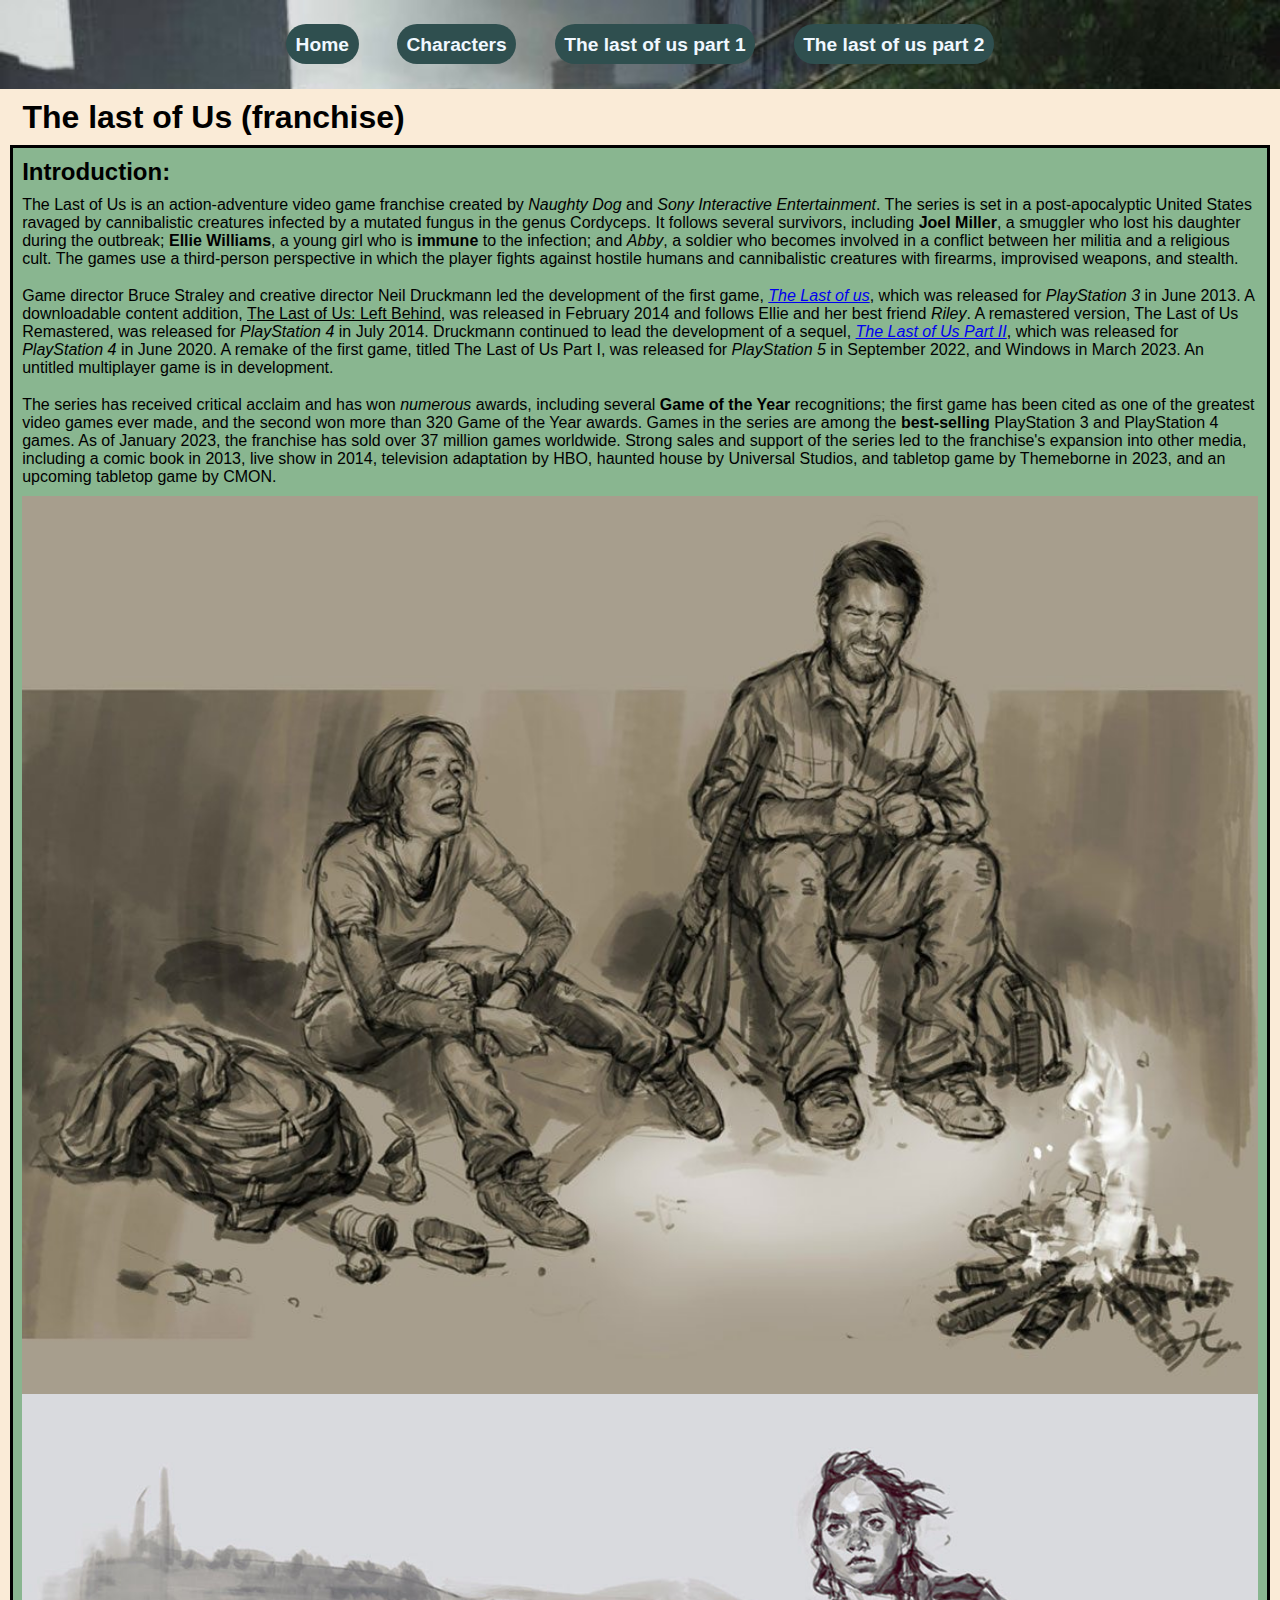
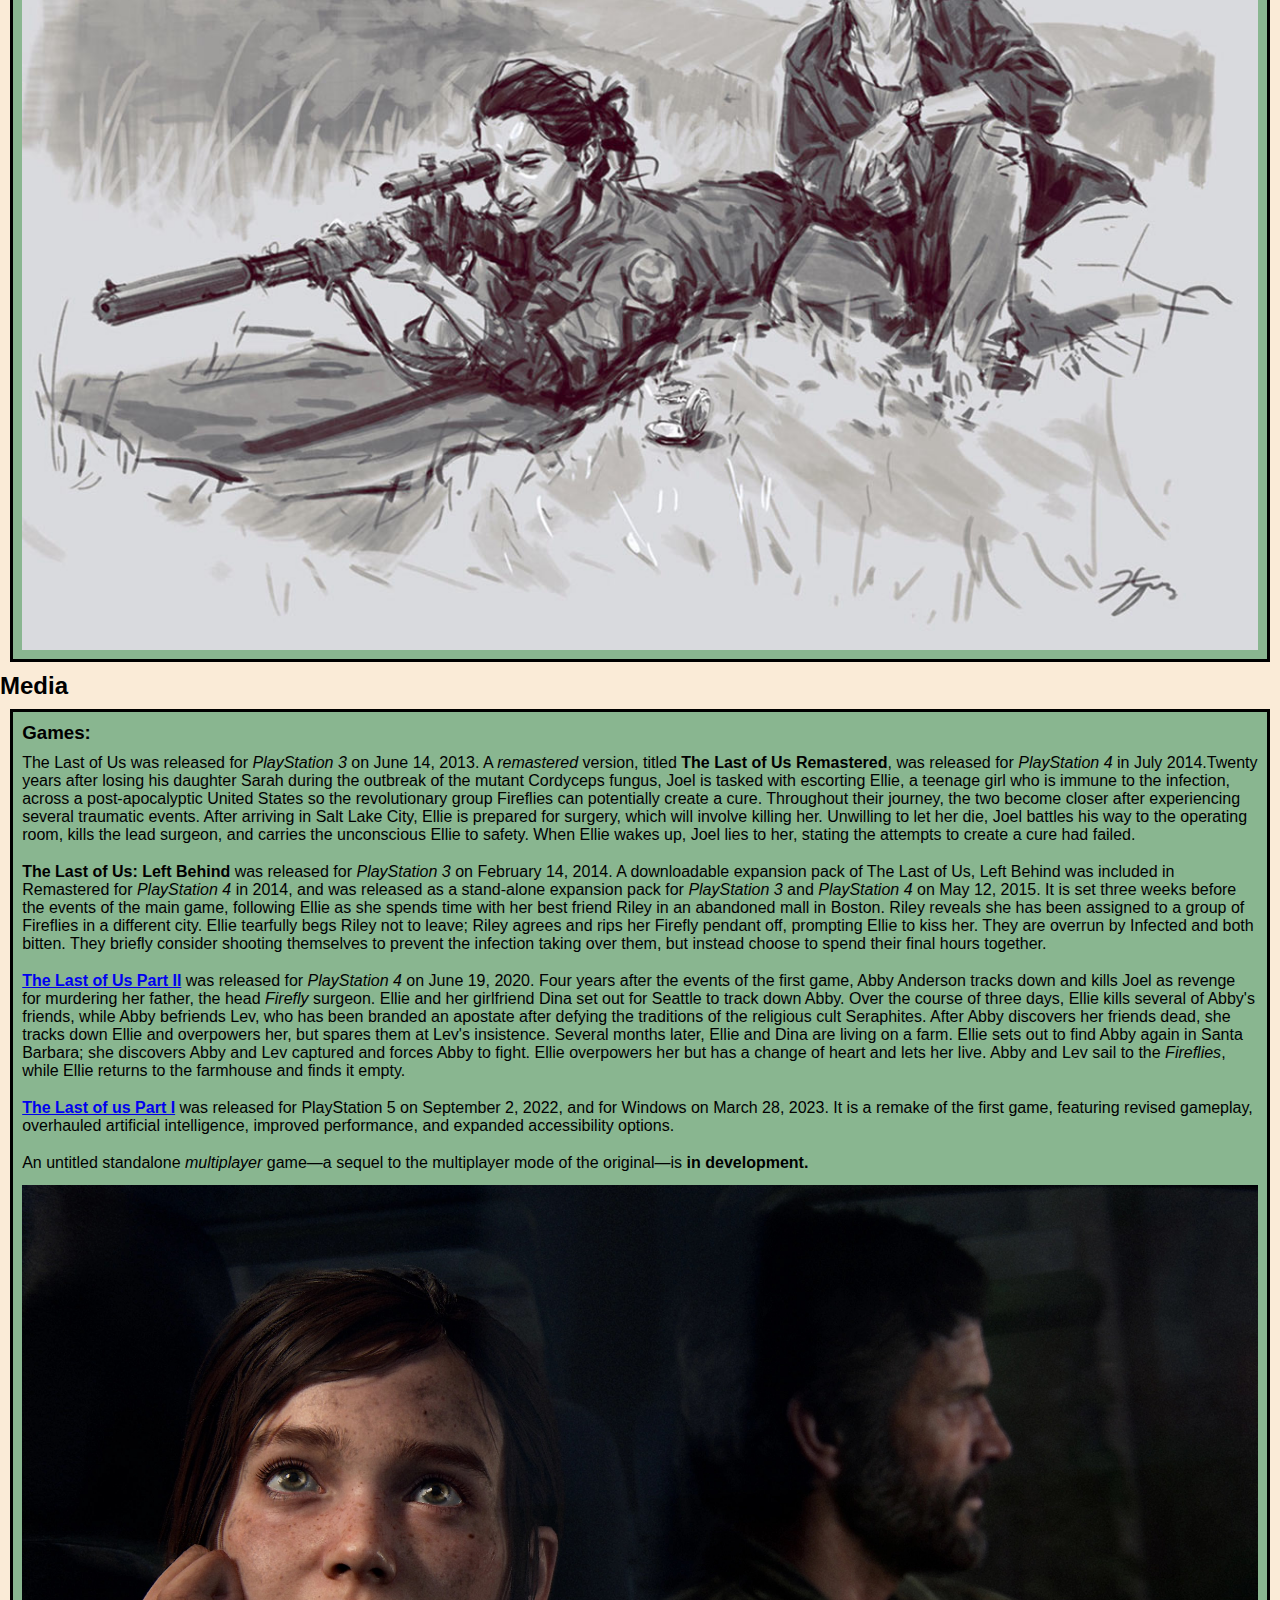
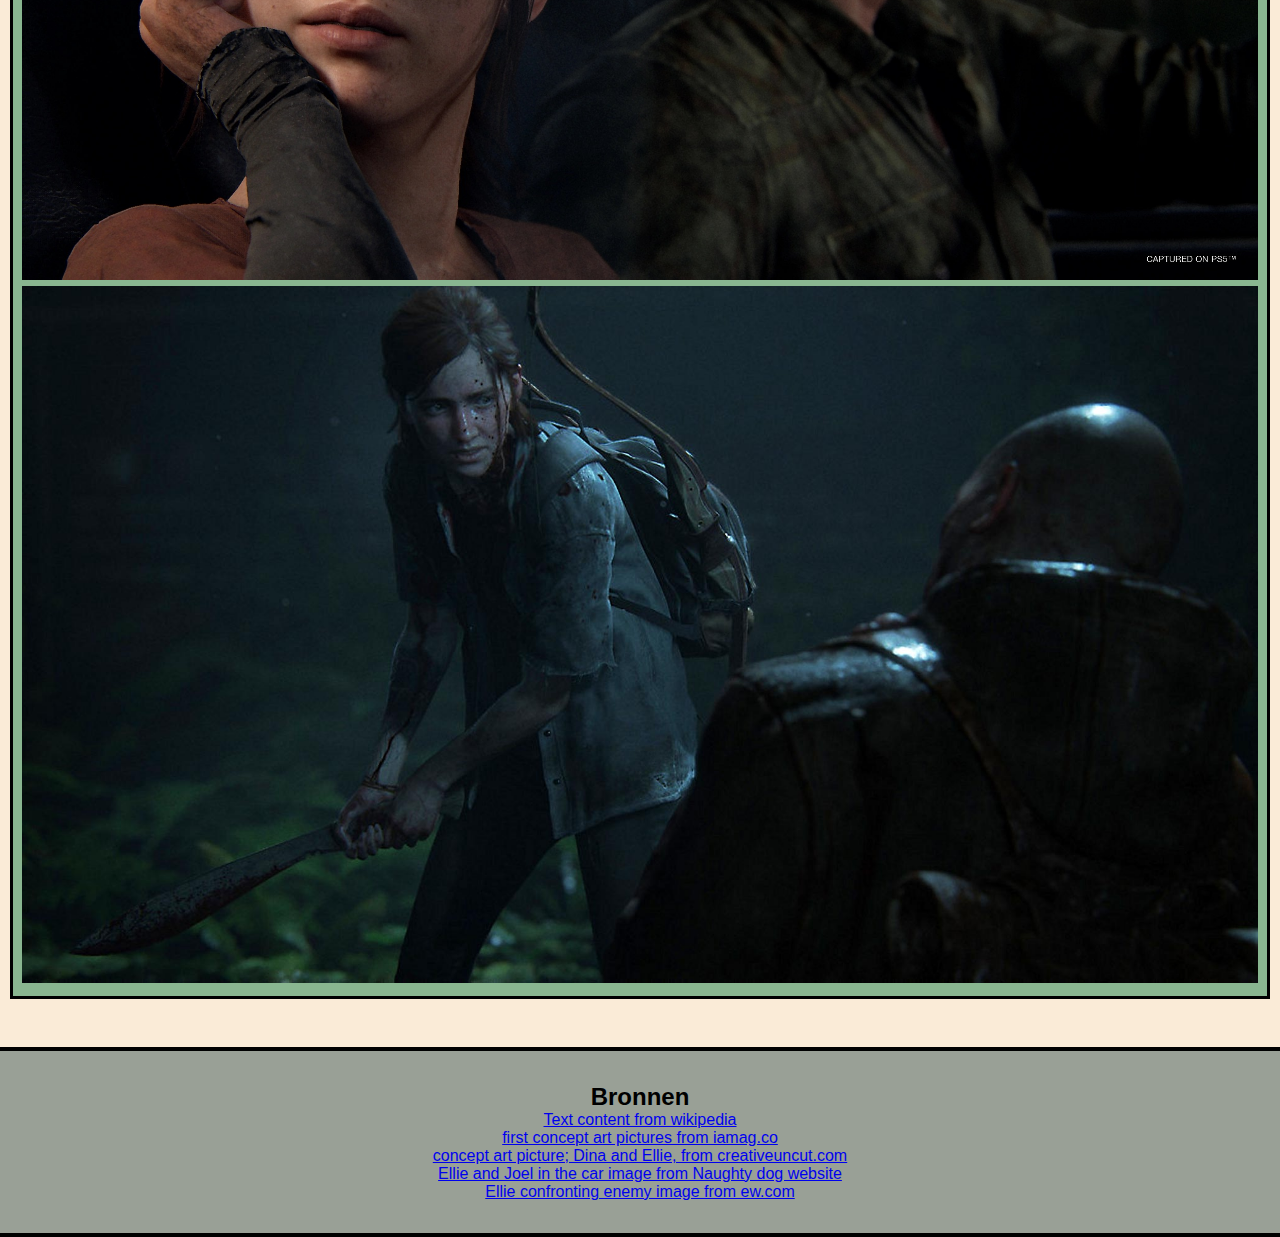
==== index.html @ b12cc613 "version4" ====
<!DOCTYPE html>
<html lang="en">
<head>
    <meta charset="UTF-8">
    <meta name="viewport" content="width=device-width, initial-scale=1.0">
    <title>The Last of us</title>
    <link href="css-style/styles.css" rel="stylesheet">
</head>


<body>

<header> 
     <nav>
        <ul>
            <li><a href="index.html">Home</a></li>
            <li><a href="characters.html">Characters</a></li>
            <li><a href="tlou1.html">The last of us part 1</a></li>
            <li><a href="tlou2.html">The last of us part 2</a></li>
        </ul>
    </nav>
</header>
<!-- change picture -->

<main class="index">
    
<h1> The last of Us (franchise)</h1>



<section>

    <h2>Introduction:</h2>

    <p>The Last of Us is an action-adventure video game franchise created by <em>Naughty Dog</em> and <em>Sony Interactive Entertainment</em>. The series is set in a post-apocalyptic United States ravaged by cannibalistic creatures infected by a mutated fungus in the genus Cordyceps. It follows several survivors, including <strong>Joel Miller</strong>, a smuggler who lost his daughter during the outbreak; <strong>Ellie Williams</strong>, a young girl who is <strong>immune</strong> to the infection; and <em>Abby</em>, a soldier who becomes involved in a conflict between her militia and a religious cult. The games use a third-person perspective in which the player fights against hostile humans and cannibalistic creatures with firearms, improvised weapons, and stealth.</p>
    <p>Game director Bruce Straley and creative director Neil Druckmann led the development of the first game, <a href="tlou1.html"><em>The Last of us</em></a>, which was released for <em>PlayStation 3</em> in June 2013. A downloadable content addition, <u>The Last of Us: Left Behind</u>, was released in February 2014 and follows Ellie and her best friend <em>Riley</em>. A remastered version, The Last of Us Remastered, was released for <em>PlayStation 4</em> in July 2014. Druckmann continued to lead the development of a sequel, <a href="tlou2.html"><em>The Last of Us Part II</em></a>, which was released for <em>PlayStation 4</em> in June 2020. A remake of the first game, titled The Last of Us Part I, was released for <em>PlayStation 5</em> in September 2022, and Windows in March 2023. An untitled multiplayer game is in development.</p>
    <p>The series has received critical acclaim and has won <em>numerous</em> awards, including several <strong>Game of the Year</strong> recognitions; the first game has been cited as one of the greatest video games ever made, and the second won more than 320 Game of the Year awards. Games in the series are among the <strong>best-selling</strong> PlayStation 3 and PlayStation 4 games. As of January 2023, the franchise has sold over 37 million games worldwide. Strong sales and support of the series led to the franchise's expansion into other media, including a comic book in 2013, live show in 2014, television adaptation by HBO, haunted house by Universal Studios, and tabletop game by Themeborne in 2023, and an upcoming tabletop game by CMON.</p>

    <img src="images/concept_art1.jpeg" alt="concept art drawing of Joel and Ellie laughing together">
    <img src="images/concept_art_dina_ellie.jpeg" alt="concept art drawing of Dina and Ellie in part 2">
</section>

    <h2>Media</h2>

<section>
    <h3>Games:</h3>
    <p>The Last of Us was released for <em>PlayStation 3</em> on June 14, 2013. A <em>remastered</em> version, titled <strong>The Last of Us Remastered</strong>, was released for <em>PlayStation 4</em> in July 2014.Twenty years after losing his daughter Sarah during the outbreak of the mutant Cordyceps fungus, Joel is tasked with escorting Ellie, a teenage girl who is immune to the infection, across a post-apocalyptic United States so the revolutionary group Fireflies can potentially create a cure. Throughout their journey, the two become closer after experiencing several traumatic events. After arriving in Salt Lake City, Ellie is prepared for surgery, which will involve killing her. Unwilling to let her die, Joel battles his way to the operating room, kills the lead surgeon, and carries the unconscious Ellie to safety. When Ellie wakes up, Joel lies to her, stating the attempts to create a cure had failed.</p>
    <p><strong>The Last of Us: Left Behind</strong> was released for <em>PlayStation 3</em> on February 14, 2014. A downloadable expansion pack of The Last of Us, Left Behind was included in Remastered for <em>PlayStation 4</em> in 2014, and was released as a stand-alone expansion pack for <em>PlayStation 3</em> and <em>PlayStation 4</em> on May 12, 2015. It is set three weeks before the events of the main game, following Ellie as she spends time with her best friend Riley in an abandoned mall in Boston. Riley reveals she has been assigned to a group of Fireflies in a different city. Ellie tearfully begs Riley not to leave; Riley agrees and rips her Firefly pendant off, prompting Ellie to kiss her. They are overrun by Infected and both bitten. They briefly consider shooting themselves to prevent the infection taking over them, but instead choose to spend their final hours together.</p>
    <p><a href="tlou2.html"><strong>The Last of Us Part II</strong></a> was released for <em>PlayStation 4</em> on June 19, 2020. Four years after the events of the first game, Abby Anderson tracks down and kills Joel as revenge for murdering her father, the head <em>Firefly</em> surgeon. Ellie and her girlfriend Dina set out for Seattle to track down Abby. Over the course of three days, Ellie kills several of Abby's friends, while Abby befriends Lev, who has been branded an apostate after defying the traditions of the religious cult Seraphites. After Abby discovers her friends dead, she tracks down Ellie and overpowers her, but spares them at Lev's insistence. Several months later, Ellie and Dina are living on a farm. Ellie sets out to find Abby again in Santa Barbara; she discovers Abby and Lev captured and forces Abby to fight. Ellie overpowers her but has a change of heart and lets her live. Abby and Lev sail to the <em>Fireflies</em>, while Ellie returns to the farmhouse and finds it empty. </p>
    <p><a href="tlou1.html"><strong>The Last of us Part I</strong></a> was released for PlayStation 5 on September 2, 2022, and for Windows on March 28, 2023. It is a remake of the first game, featuring revised gameplay, overhauled artificial intelligence, improved performance, and expanded accessibility options.</p>
    <p>An untitled standalone <em>multiplayer</em> game—a sequel to the multiplayer mode of the original—is <strong>in development.</strong></p>

    <img src="images/ellie_joel_car.jpeg" alt="Ellie and Joel in the car scene">
    <img src="images/Ellie_kill1.jpeg" alt="Ellie in confrontation with an enemy">
</section>

</main>


<footer>
<h2>Bronnen</h2>

    <ul>
        <li><a href="https://en.wikipedia.org/wiki/The_Last_of_Us_(franchise)">Text content from wikipedia</a></li>
        <li><a href="https://www.iamag.co/the-last-of-us-concept-art/">first concept art pictures from iamag.co</a></li>
        <li><a href="https://www.creativeuncut.com/gallery-38/tlou2-ellie-and-dina-sketch.html">concept art picture; Dina and Ellie, from creativeuncut.com</a></li>
        <li><a href="https://www.playstation.com/nl-nl/games/the-last-of-us-part-i/">Ellie and Joel in the car image from Naughty dog website</a></li>
        <li><a href="https://ew.com/gaming/2020-game-awards-winners/">Ellie confronting enemy image from ew.com</a></li>
    </ul>
</footer>
</body>

</header>

</html>
---- css-style/styles.css ----
*{
    margin: 0;
    padding: 0;
    box-sizing: border-box;
    font-family: Verdana, Geneva, Tahoma, sans-serif;
}

body{
    background-color: antiquewhite;
}

header{
    font-size: 1.2em;
    font-weight: bold;
    background-image: url("../images/tlou banner.jpeg"); 
    background-repeat: no-repeat;
    background-size: cover;
}

footer{
    background-color:rgba(47, 79, 79, 0.474);
    border-top: 0.3em solid black;
    border-bottom: 0.3em solid black;
    text-align: center;
    margin-top: 3em;
    padding: 2em 0;
}

section{
    margin: 0.6em;
    padding: 0.6em;
    border: 0.2em solid black;
    background-color: lightblue;
}

p{
    margin: 0.6em 0;
}

/* index.html of te wel homepage css*/

nav ul li{
    list-style-type: none;
    transition: 1s;
}
header nav li{
    text-align: center;
    padding: .5em;
}
nav ul li:hover{
    transform: scale(1.25);
}

nav ul{
    display: flex;
    flex-wrap: wrap;
    justify-content: center;
    gap: 1em;
    padding: 1.25em;
}

nav a{
    text-decoration: none;
    color: aliceblue;
    background-color: darkslategrey;
    border-radius: 1.25em;
    padding: 0.5em;
}

.index section{
    background-color: rgba(46, 139, 86, 0.554);
}


.index h1{
    margin: 0 .7em;
    margin-top: .3em;
}

.index section:first-of-type img{
   margin: auto;
   width: 100%;
}

.index section:last-of-type img{
   margin: 0.2em 0;
    width: 100%;
    
}

.index section{
    display: flex;
    flex-direction: column;
    flex: 1 0 30em;
    justify-content: space-between;
}

/* tweede pagina characters css*/

.characters section{
    display: flex;
    flex-wrap: wrap;
    gap: 1em;
}

.characters section h2{
flex: 0 0 100%;
}

.characters section article{
    display: flex;
    flex-direction: column;
    flex: 1 0 30em;
    justify-content: space-between;
}

.characters section article img{
    width: 100%;
}

.characters section:last-of-type article{
    flex: 1 1 20em ;
}

.characters img{
    width: 100%;
}

/* leren flex-wrap en flex property toe te passen door Jeffrey, 
hulp gekregen met de lay-out indelen qua foto's en tekst!*/


/* Derde pagina the last of us part 1 css*/

.tlou1 h1{
    display: flex;
    flex-wrap: wrap;
    padding: 0;
}

.tlou1 section:first-of-type{
   padding: 0;
   display: flex;
   flex-wrap: wrap;
}

.tlou1 section:first-of-type h1{
    position: absolute;
    left: -999999999em;
}

.tlou1 section:first-of-type img{
    flex: 1 1 25em;
}

.tlou1 section:first-of-type p{
    flex: 1 1 16em;
    padding: 1em;
}

.tlou1 section{
    background-color: rgba(139, 93, 47, 0.665);
}

.tlou1 img{
    width: 100%;
}

.tlou1 section:last-of-type img{
    max-width: 45%;
}

/* CSS van vierde pagina:  The last of us part 2*/

.tlou2 section{
    background-color: rgba(139, 93, 47, 0.665);
}

.tlou2 img{
    width: 80%;
}

.tlou2 section img{
    max-width: 60%;
}


.tlou2 section:last-of-type img{
    max-width: 60%;
}


video {
    width: 100%;
}

figcaption{
    width: fit-content;
    background-color: rgb(255, 255, 255);
    font-weight: bold;
    margin-bottom: 2em;
}
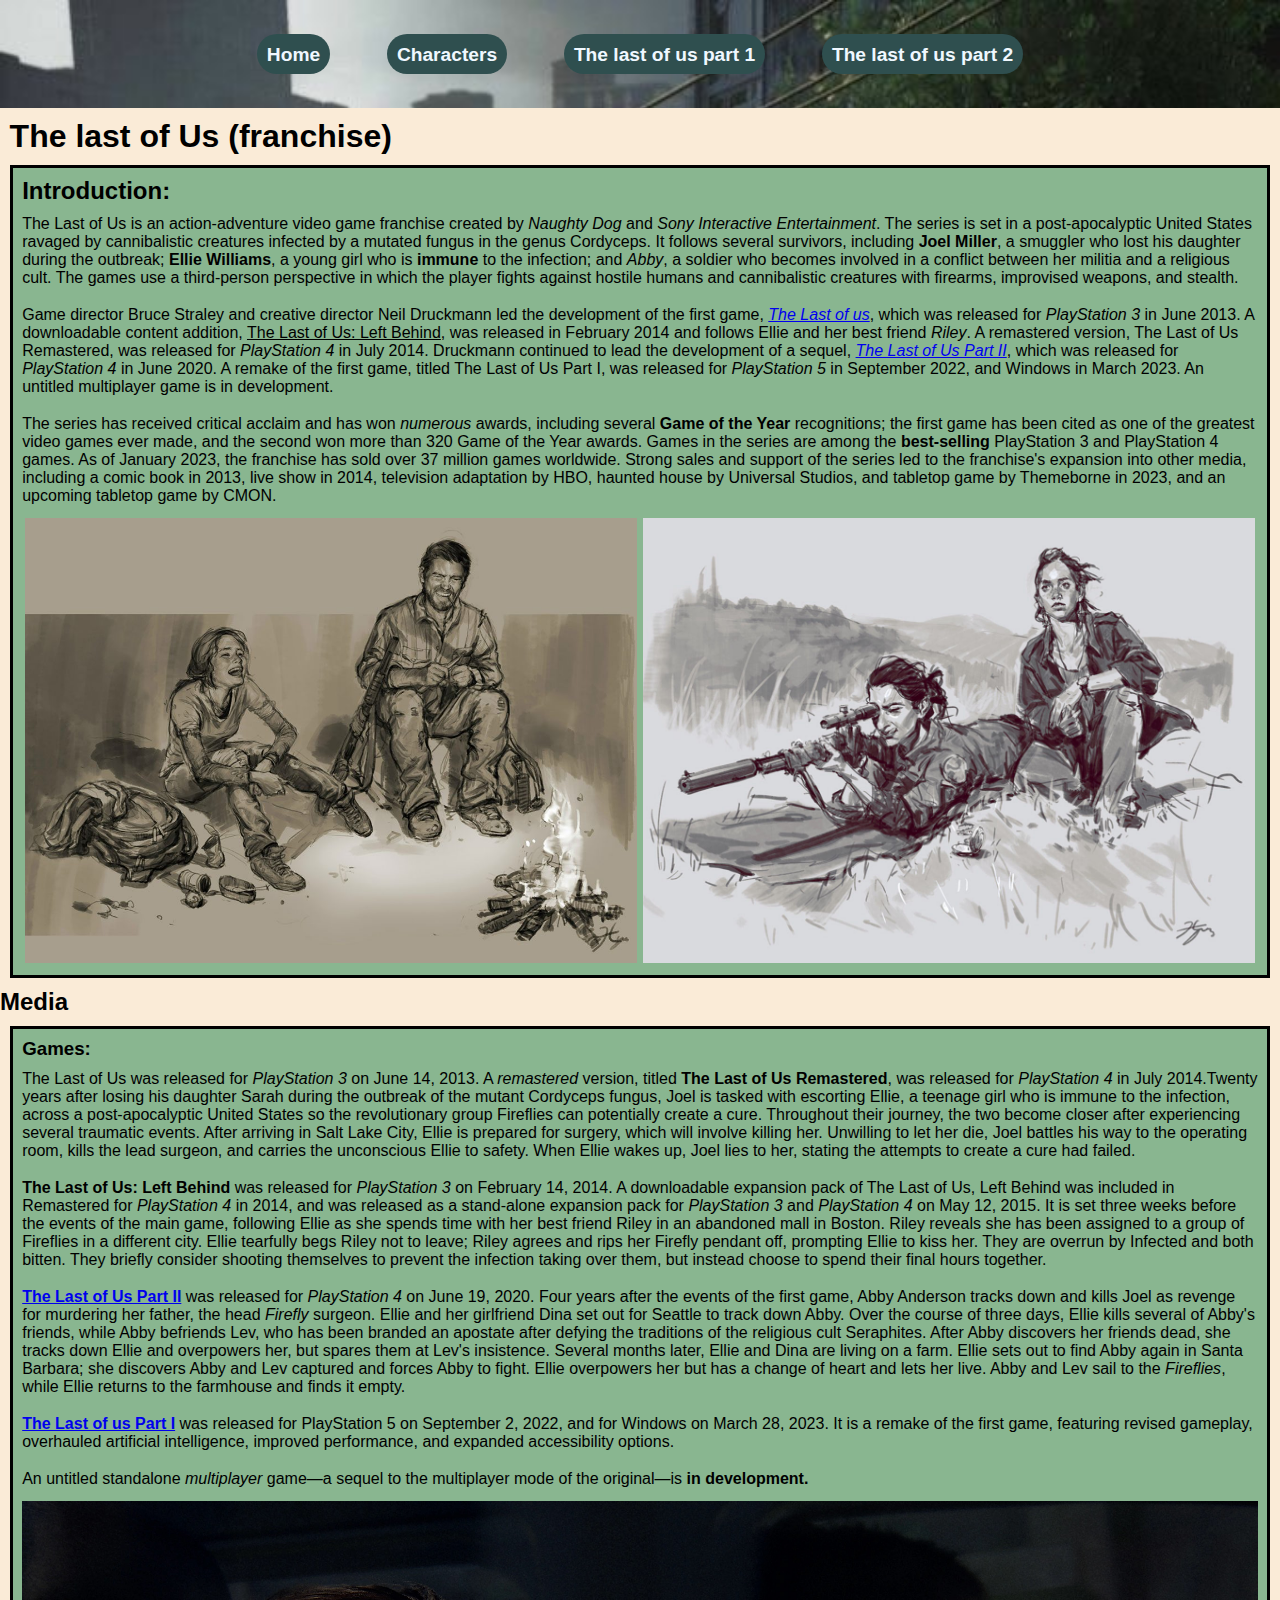
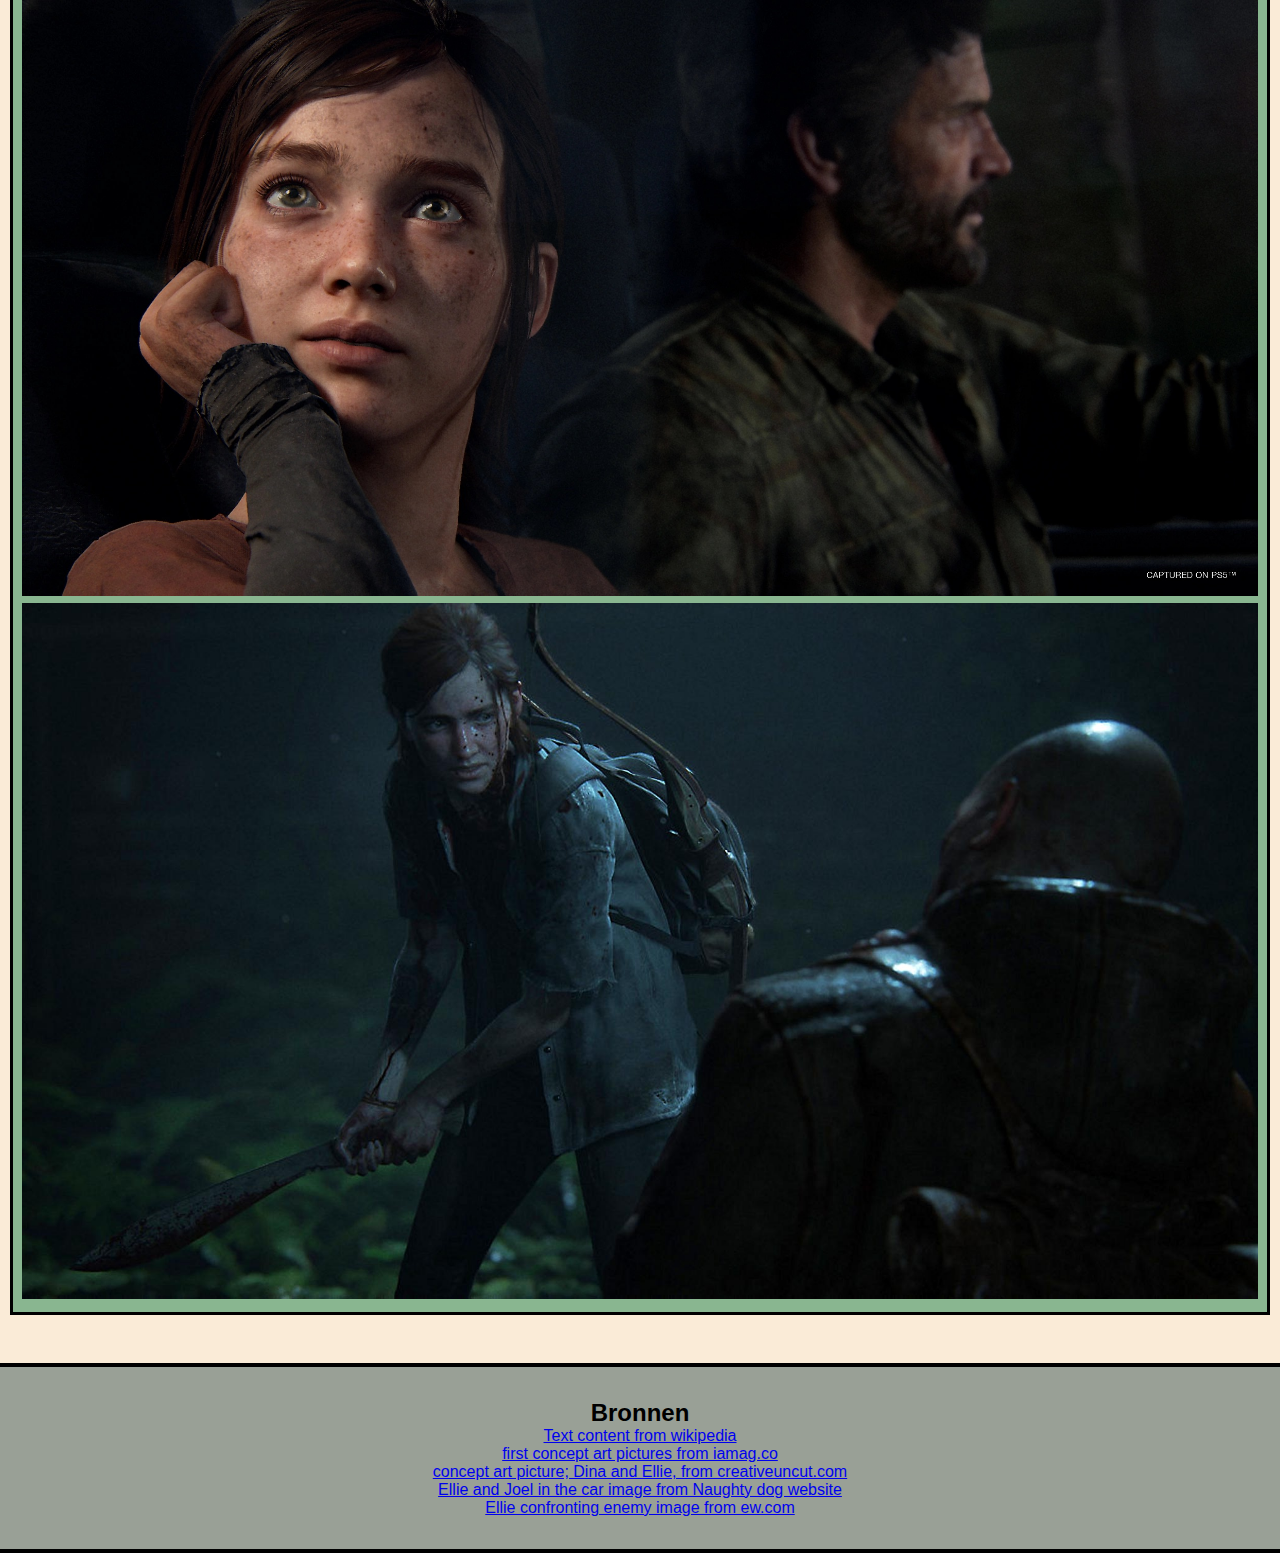
==== commit 59c1b73d: "version 5!" ====
--- a/index.html
+++ b/index.html
@@ -11,7 +11,8 @@
 <body>
 
 <header> 
-     <nav>
+
+    <nav>
         <ul>
             <li><a href="index.html">Home</a></li>
             <li><a href="characters.html">Characters</a></li>
@@ -19,12 +20,12 @@
             <li><a href="tlou2.html">The last of us part 2</a></li>
         </ul>
     </nav>
+
 </header>
-<!-- change picture -->
 
 <main class="index">
     
-<h1> The last of Us (franchise)</h1>
+    <h1> The last of Us (franchise)</h1>
 
 
 
@@ -32,23 +33,27 @@
 
     <h2>Introduction:</h2>
 
-    <p>The Last of Us is an action-adventure video game franchise created by <em>Naughty Dog</em> and <em>Sony Interactive Entertainment</em>. The series is set in a post-apocalyptic United States ravaged by cannibalistic creatures infected by a mutated fungus in the genus Cordyceps. It follows several survivors, including <strong>Joel Miller</strong>, a smuggler who lost his daughter during the outbreak; <strong>Ellie Williams</strong>, a young girl who is <strong>immune</strong> to the infection; and <em>Abby</em>, a soldier who becomes involved in a conflict between her militia and a religious cult. The games use a third-person perspective in which the player fights against hostile humans and cannibalistic creatures with firearms, improvised weapons, and stealth.</p>
-    <p>Game director Bruce Straley and creative director Neil Druckmann led the development of the first game, <a href="tlou1.html"><em>The Last of us</em></a>, which was released for <em>PlayStation 3</em> in June 2013. A downloadable content addition, <u>The Last of Us: Left Behind</u>, was released in February 2014 and follows Ellie and her best friend <em>Riley</em>. A remastered version, The Last of Us Remastered, was released for <em>PlayStation 4</em> in July 2014. Druckmann continued to lead the development of a sequel, <a href="tlou2.html"><em>The Last of Us Part II</em></a>, which was released for <em>PlayStation 4</em> in June 2020. A remake of the first game, titled The Last of Us Part I, was released for <em>PlayStation 5</em> in September 2022, and Windows in March 2023. An untitled multiplayer game is in development.</p>
-    <p>The series has received critical acclaim and has won <em>numerous</em> awards, including several <strong>Game of the Year</strong> recognitions; the first game has been cited as one of the greatest video games ever made, and the second won more than 320 Game of the Year awards. Games in the series are among the <strong>best-selling</strong> PlayStation 3 and PlayStation 4 games. As of January 2023, the franchise has sold over 37 million games worldwide. Strong sales and support of the series led to the franchise's expansion into other media, including a comic book in 2013, live show in 2014, television adaptation by HBO, haunted house by Universal Studios, and tabletop game by Themeborne in 2023, and an upcoming tabletop game by CMON.</p>
+        <p>The Last of Us is an action-adventure video game franchise created by <em>Naughty Dog</em> and <em>Sony Interactive Entertainment</em>. The series is set in a post-apocalyptic United States ravaged by cannibalistic creatures infected by a mutated fungus in the genus Cordyceps. It follows several survivors, including <strong>Joel Miller</strong>, a smuggler who lost his daughter during the outbreak; <strong>Ellie Williams</strong>, a young girl who is <strong>immune</strong> to the infection; and <em>Abby</em>, a soldier who becomes involved in a conflict between her militia and a religious cult. The games use a third-person perspective in which the player fights against hostile humans and cannibalistic creatures with firearms, improvised weapons, and stealth.</p>
+        <p>Game director Bruce Straley and creative director Neil Druckmann led the development of the first game, <a href="tlou1.html"><em>The Last of us</em></a>, which was released for <em>PlayStation 3</em> in June 2013. A downloadable content addition, <u>The Last of Us: Left Behind</u>, was released in February 2014 and follows Ellie and her best friend <em>Riley</em>. A remastered version, The Last of Us Remastered, was released for <em>PlayStation 4</em> in July 2014. Druckmann continued to lead the development of a sequel, <a href="tlou2.html"><em>The Last of Us Part II</em></a>, which was released for <em>PlayStation 4</em> in June 2020. A remake of the first game, titled The Last of Us Part I, was released for <em>PlayStation 5</em> in September 2022, and Windows in March 2023. An untitled multiplayer game is in development.</p>
+        <p>The series has received critical acclaim and has won <em>numerous</em> awards, including several <strong>Game of the Year</strong> recognitions; the first game has been cited as one of the greatest video games ever made, and the second won more than 320 Game of the Year awards. Games in the series are among the <strong>best-selling</strong> PlayStation 3 and PlayStation 4 games. As of January 2023, the franchise has sold over 37 million games worldwide. Strong sales and support of the series led to the franchise's expansion into other media, including a comic book in 2013, live show in 2014, television adaptation by HBO, haunted house by Universal Studios, and tabletop game by Themeborne in 2023, and an upcoming tabletop game by CMON.</p>
 
-    <img src="images/concept_art1.jpeg" alt="concept art drawing of Joel and Ellie laughing together">
-    <img src="images/concept_art_dina_ellie.jpeg" alt="concept art drawing of Dina and Ellie in part 2">
+    <div>
+        <img src="images/concept_art1.jpeg" alt="concept art drawing of Joel and Ellie laughing together">
+        <img src="images/concept_art_dina_ellie.jpeg" alt="concept art drawing of Dina and Ellie in part 2">
+
+    </div>
+
 </section>
 
     <h2>Media</h2>
 
 <section>
-    <h3>Games:</h3>
-    <p>The Last of Us was released for <em>PlayStation 3</em> on June 14, 2013. A <em>remastered</em> version, titled <strong>The Last of Us Remastered</strong>, was released for <em>PlayStation 4</em> in July 2014.Twenty years after losing his daughter Sarah during the outbreak of the mutant Cordyceps fungus, Joel is tasked with escorting Ellie, a teenage girl who is immune to the infection, across a post-apocalyptic United States so the revolutionary group Fireflies can potentially create a cure. Throughout their journey, the two become closer after experiencing several traumatic events. After arriving in Salt Lake City, Ellie is prepared for surgery, which will involve killing her. Unwilling to let her die, Joel battles his way to the operating room, kills the lead surgeon, and carries the unconscious Ellie to safety. When Ellie wakes up, Joel lies to her, stating the attempts to create a cure had failed.</p>
-    <p><strong>The Last of Us: Left Behind</strong> was released for <em>PlayStation 3</em> on February 14, 2014. A downloadable expansion pack of The Last of Us, Left Behind was included in Remastered for <em>PlayStation 4</em> in 2014, and was released as a stand-alone expansion pack for <em>PlayStation 3</em> and <em>PlayStation 4</em> on May 12, 2015. It is set three weeks before the events of the main game, following Ellie as she spends time with her best friend Riley in an abandoned mall in Boston. Riley reveals she has been assigned to a group of Fireflies in a different city. Ellie tearfully begs Riley not to leave; Riley agrees and rips her Firefly pendant off, prompting Ellie to kiss her. They are overrun by Infected and both bitten. They briefly consider shooting themselves to prevent the infection taking over them, but instead choose to spend their final hours together.</p>
-    <p><a href="tlou2.html"><strong>The Last of Us Part II</strong></a> was released for <em>PlayStation 4</em> on June 19, 2020. Four years after the events of the first game, Abby Anderson tracks down and kills Joel as revenge for murdering her father, the head <em>Firefly</em> surgeon. Ellie and her girlfriend Dina set out for Seattle to track down Abby. Over the course of three days, Ellie kills several of Abby's friends, while Abby befriends Lev, who has been branded an apostate after defying the traditions of the religious cult Seraphites. After Abby discovers her friends dead, she tracks down Ellie and overpowers her, but spares them at Lev's insistence. Several months later, Ellie and Dina are living on a farm. Ellie sets out to find Abby again in Santa Barbara; she discovers Abby and Lev captured and forces Abby to fight. Ellie overpowers her but has a change of heart and lets her live. Abby and Lev sail to the <em>Fireflies</em>, while Ellie returns to the farmhouse and finds it empty. </p>
-    <p><a href="tlou1.html"><strong>The Last of us Part I</strong></a> was released for PlayStation 5 on September 2, 2022, and for Windows on March 28, 2023. It is a remake of the first game, featuring revised gameplay, overhauled artificial intelligence, improved performance, and expanded accessibility options.</p>
-    <p>An untitled standalone <em>multiplayer</em> game—a sequel to the multiplayer mode of the original—is <strong>in development.</strong></p>
+        <h3>Games:</h3>
+            <p>The Last of Us was released for <em>PlayStation 3</em> on June 14, 2013. A <em>remastered</em> version, titled <strong>The Last of Us Remastered</strong>, was released for <em>PlayStation 4</em> in July 2014.Twenty years after losing his daughter Sarah during the outbreak of the mutant Cordyceps fungus, Joel is tasked with escorting Ellie, a teenage girl who is immune to the infection, across a post-apocalyptic United States so the revolutionary group Fireflies can potentially create a cure. Throughout their journey, the two become closer after experiencing several traumatic events. After arriving in Salt Lake City, Ellie is prepared for surgery, which will involve killing her. Unwilling to let her die, Joel battles his way to the operating room, kills the lead surgeon, and carries the unconscious Ellie to safety. When Ellie wakes up, Joel lies to her, stating the attempts to create a cure had failed.</p>
+            <p><strong>The Last of Us: Left Behind</strong> was released for <em>PlayStation 3</em> on February 14, 2014. A downloadable expansion pack of The Last of Us, Left Behind was included in Remastered for <em>PlayStation 4</em> in 2014, and was released as a stand-alone expansion pack for <em>PlayStation 3</em> and <em>PlayStation 4</em> on May 12, 2015. It is set three weeks before the events of the main game, following Ellie as she spends time with her best friend Riley in an abandoned mall in Boston. Riley reveals she has been assigned to a group of Fireflies in a different city. Ellie tearfully begs Riley not to leave; Riley agrees and rips her Firefly pendant off, prompting Ellie to kiss her. They are overrun by Infected and both bitten. They briefly consider shooting themselves to prevent the infection taking over them, but instead choose to spend their final hours together.</p>
+            <p><a href="tlou2.html"><strong>The Last of Us Part II</strong></a> was released for <em>PlayStation 4</em> on June 19, 2020. Four years after the events of the first game, Abby Anderson tracks down and kills Joel as revenge for murdering her father, the head <em>Firefly</em> surgeon. Ellie and her girlfriend Dina set out for Seattle to track down Abby. Over the course of three days, Ellie kills several of Abby's friends, while Abby befriends Lev, who has been branded an apostate after defying the traditions of the religious cult Seraphites. After Abby discovers her friends dead, she tracks down Ellie and overpowers her, but spares them at Lev's insistence. Several months later, Ellie and Dina are living on a farm. Ellie sets out to find Abby again in Santa Barbara; she discovers Abby and Lev captured and forces Abby to fight. Ellie overpowers her but has a change of heart and lets her live. Abby and Lev sail to the <em>Fireflies</em>, while Ellie returns to the farmhouse and finds it empty. </p>
+            <p><a href="tlou1.html"><strong>The Last of us Part I</strong></a> was released for PlayStation 5 on September 2, 2022, and for Windows on March 28, 2023. It is a remake of the first game, featuring revised gameplay, overhauled artificial intelligence, improved performance, and expanded accessibility options.</p>
+            <p>An untitled standalone <em>multiplayer</em> game—a sequel to the multiplayer mode of the original—is <strong>in development.</strong></p>
 
     <img src="images/ellie_joel_car.jpeg" alt="Ellie and Joel in the car scene">
     <img src="images/Ellie_kill1.jpeg" alt="Ellie in confrontation with an enemy">
--- a/css-style/styles.css
+++ b/css-style/styles.css
@@ -44,9 +44,9 @@
     transition: 1s;
 }
 header nav li{
-    text-align: center;
-    padding: .5em;
-}
+    padding: 1em;
+}
+
 nav ul li:hover{
     transform: scale(1.25);
 }
@@ -71,30 +71,34 @@
     background-color: rgba(46, 139, 86, 0.554);
 }
 
-
 .index h1{
-    margin: 0 .7em;
-    margin-top: .3em;
+    margin: 0.3em;
 }
 
 .index section:first-of-type img{
-   margin: auto;
-   width: 100%;
-}
+    margin: 0.2em 0;
+    max-width: 50%;
+    padding: 0 .2em;
+}
+
+.index div{
+    display: flex;
+    flex-wrap: wrap;
+}
+
 
 .index section:last-of-type img{
    margin: 0.2em 0;
-    width: 100%;
-    
+    width: 100%; 
 }
 
 .index section{
     display: flex;
     flex-direction: column;
-    flex: 1 0 30em;
     justify-content: space-between;
 }
 
+
 /* tweede pagina characters css*/
 
 .characters section{
@@ -104,7 +108,7 @@
 }
 
 .characters section h2{
-flex: 0 0 100%;
+    flex: 0 0 100%;
 }
 
 .characters section article{
@@ -167,7 +171,13 @@
 }
 
 .tlou1 section:last-of-type img{
-    max-width: 45%;
+    max-width: 50%;
+    padding: 0 .2em;
+}
+
+.tlou1 div{
+    display: flex;
+    flex-wrap: wrap;
 }
 
 /* CSS van vierde pagina:  The last of us part 2*/
@@ -196,7 +206,8 @@
 
 figcaption{
     width: fit-content;
-    background-color: rgb(255, 255, 255);
+    background-color: rgba(139, 93, 47, 0.446);
     font-weight: bold;
     margin-bottom: 2em;
+    font-family: 'Times New Roman', Times, serif;
 }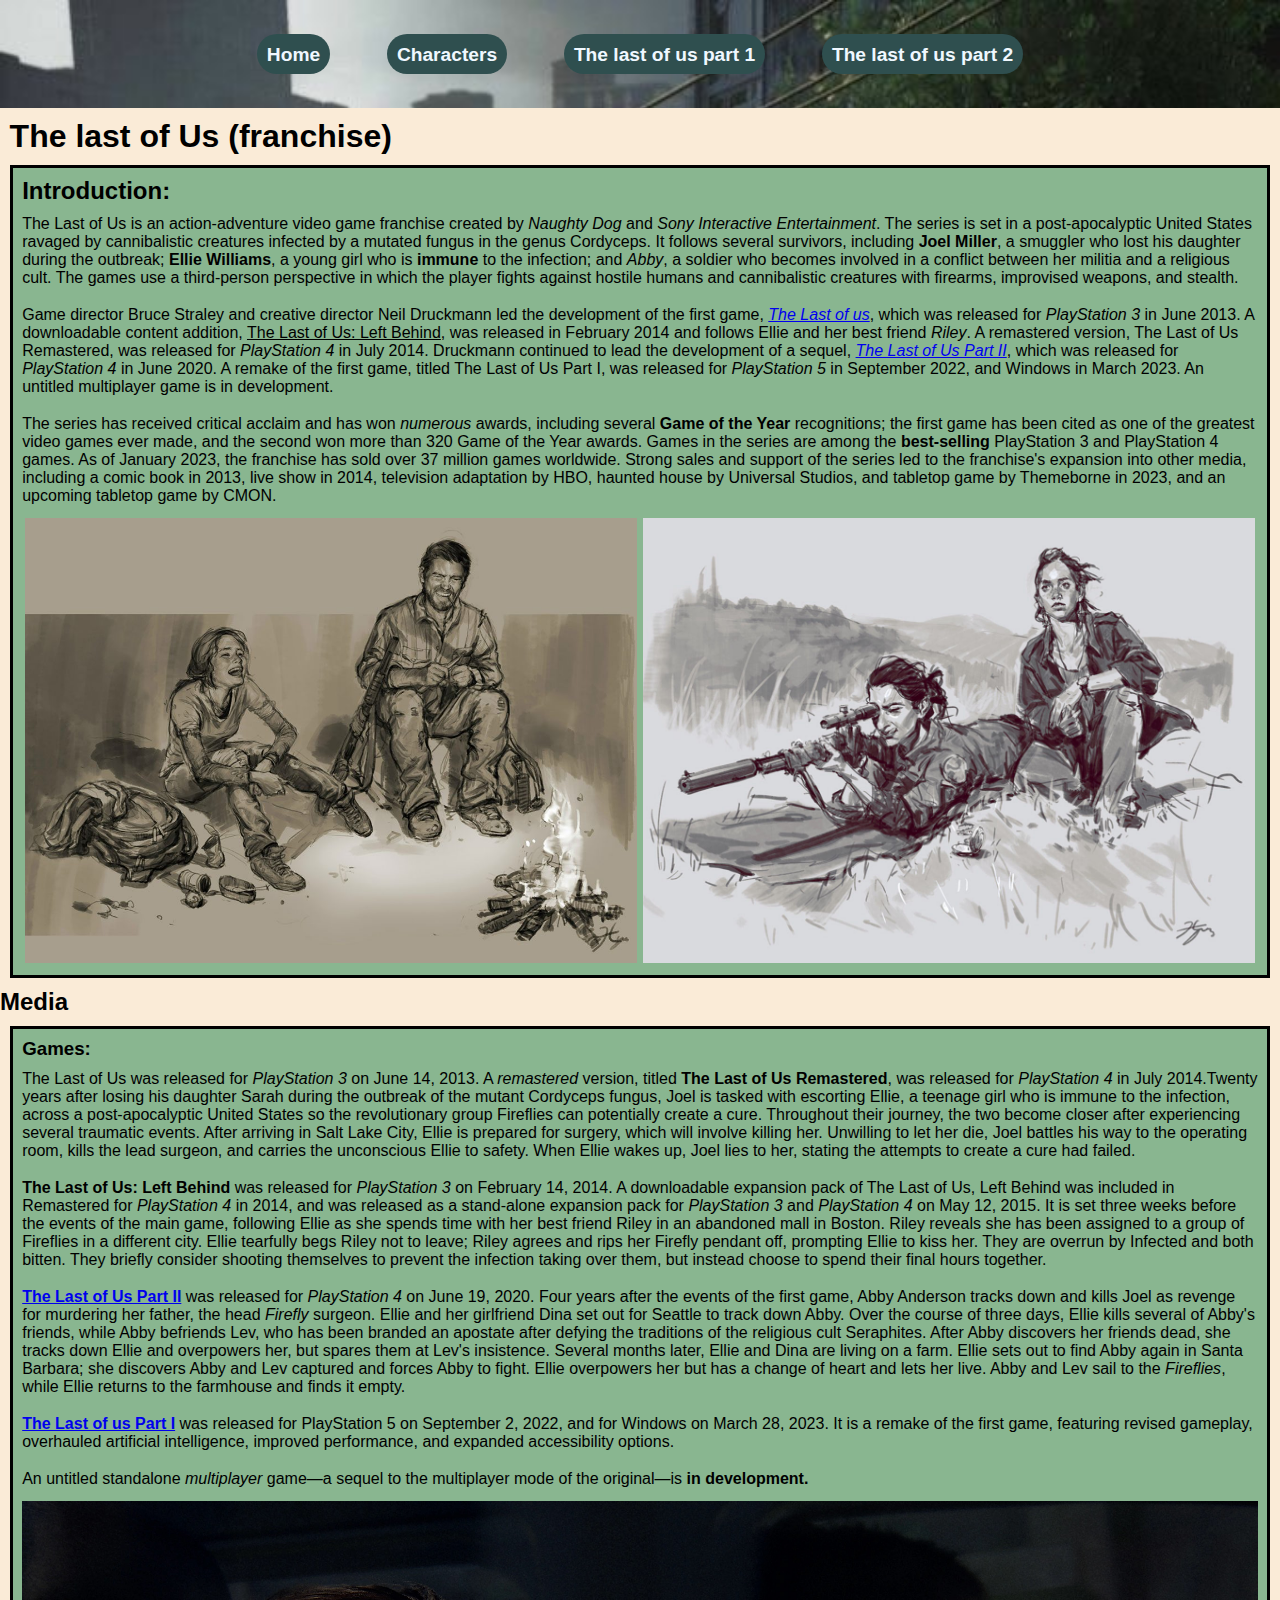
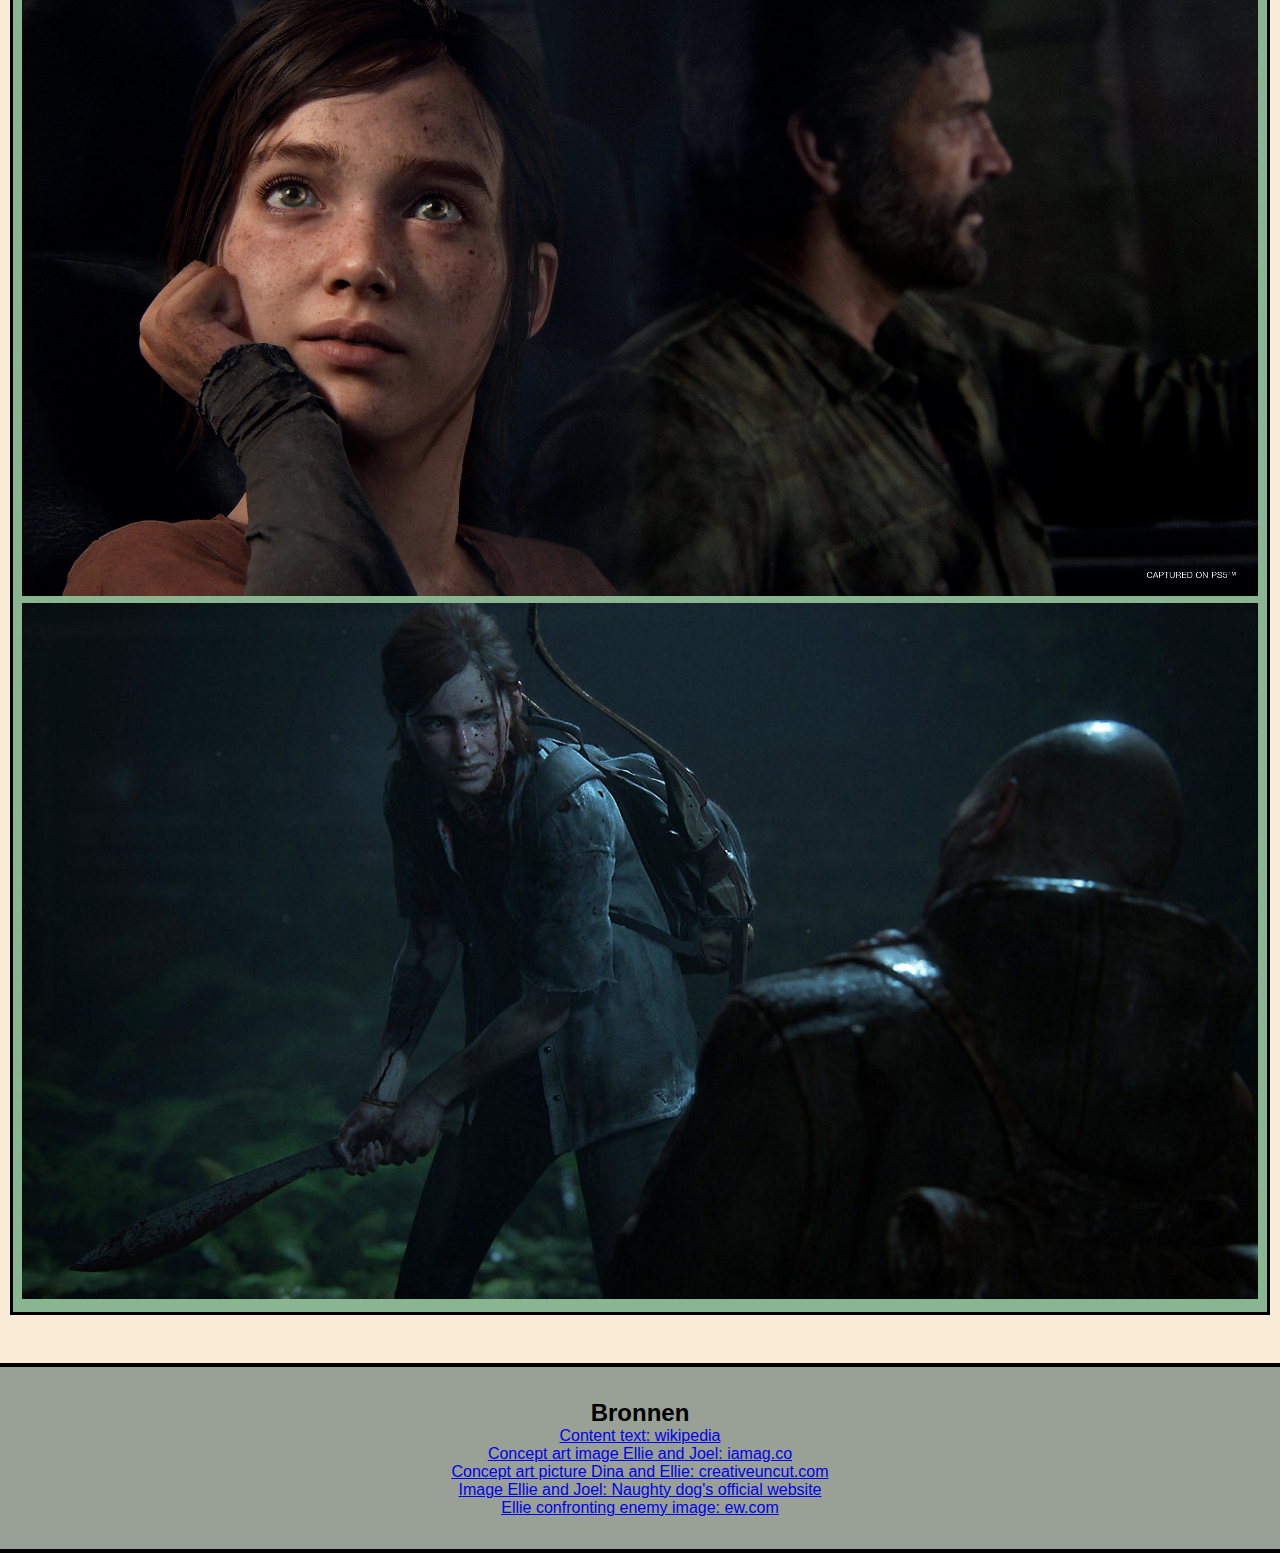
==== commit e0ce97b0: "version 6" ====
--- a/index.html
+++ b/index.html
@@ -54,9 +54,11 @@
             <p><a href="tlou2.html"><strong>The Last of Us Part II</strong></a> was released for <em>PlayStation 4</em> on June 19, 2020. Four years after the events of the first game, Abby Anderson tracks down and kills Joel as revenge for murdering her father, the head <em>Firefly</em> surgeon. Ellie and her girlfriend Dina set out for Seattle to track down Abby. Over the course of three days, Ellie kills several of Abby's friends, while Abby befriends Lev, who has been branded an apostate after defying the traditions of the religious cult Seraphites. After Abby discovers her friends dead, she tracks down Ellie and overpowers her, but spares them at Lev's insistence. Several months later, Ellie and Dina are living on a farm. Ellie sets out to find Abby again in Santa Barbara; she discovers Abby and Lev captured and forces Abby to fight. Ellie overpowers her but has a change of heart and lets her live. Abby and Lev sail to the <em>Fireflies</em>, while Ellie returns to the farmhouse and finds it empty. </p>
             <p><a href="tlou1.html"><strong>The Last of us Part I</strong></a> was released for PlayStation 5 on September 2, 2022, and for Windows on March 28, 2023. It is a remake of the first game, featuring revised gameplay, overhauled artificial intelligence, improved performance, and expanded accessibility options.</p>
             <p>An untitled standalone <em>multiplayer</em> game—a sequel to the multiplayer mode of the original—is <strong>in development.</strong></p>
+    <div>
+        <img src="images/ellie_joel_car.jpeg" alt="Ellie and Joel in the car scene">
+        <img src="images/Ellie_kill1.jpeg" alt="Ellie in confrontation with an enemy">
+    </div>
 
-    <img src="images/ellie_joel_car.jpeg" alt="Ellie and Joel in the car scene">
-    <img src="images/Ellie_kill1.jpeg" alt="Ellie in confrontation with an enemy">
 </section>
 
 </main>
@@ -66,11 +68,11 @@
 <h2>Bronnen</h2>
 
     <ul>
-        <li><a href="https://en.wikipedia.org/wiki/The_Last_of_Us_(franchise)">Text content from wikipedia</a></li>
-        <li><a href="https://www.iamag.co/the-last-of-us-concept-art/">first concept art pictures from iamag.co</a></li>
-        <li><a href="https://www.creativeuncut.com/gallery-38/tlou2-ellie-and-dina-sketch.html">concept art picture; Dina and Ellie, from creativeuncut.com</a></li>
-        <li><a href="https://www.playstation.com/nl-nl/games/the-last-of-us-part-i/">Ellie and Joel in the car image from Naughty dog website</a></li>
-        <li><a href="https://ew.com/gaming/2020-game-awards-winners/">Ellie confronting enemy image from ew.com</a></li>
+        <li><a href="https://en.wikipedia.org/wiki/The_Last_of_Us_(franchise)">Content text: wikipedia</a></li>
+        <li><a href="https://www.iamag.co/the-last-of-us-concept-art/">Concept art image Ellie and Joel: iamag.co</a></li>
+        <li><a href="https://www.creativeuncut.com/gallery-38/tlou2-ellie-and-dina-sketch.html">Concept art picture Dina and Ellie: creativeuncut.com</a></li>
+        <li><a href="https://www.playstation.com/nl-nl/games/the-last-of-us-part-i/"> Image Ellie and Joel: Naughty dog's official website</a></li>
+        <li><a href="https://ew.com/gaming/2020-game-awards-winners/">Ellie confronting enemy image: ew.com</a></li>
     </ul>
 </footer>
 </body>
--- a/css-style/styles.css
+++ b/css-style/styles.css
@@ -81,15 +81,17 @@
     padding: 0 .2em;
 }
 
+.index img{
+    max-width: 100%;
+}
+
 .index div{
     display: flex;
     flex-wrap: wrap;
 }
-
 
 .index section:last-of-type img{
    margin: 0.2em 0;
-    width: 100%; 
 }
 
 .index section{
@@ -153,6 +155,9 @@
     left: -999999999em;
 }
 
+/* Ben er niet aan toegkomen om dit volgens de A11y 
+website te doen en om dit vervolgens te snappen */
+
 .tlou1 section:first-of-type img{
     flex: 1 1 25em;
 }
@@ -186,19 +191,10 @@
     background-color: rgba(139, 93, 47, 0.665);
 }
 
-.tlou2 img{
-    width: 80%;
-}
 
 .tlou2 section img{
-    max-width: 60%;
-}
-
-
-.tlou2 section:last-of-type img{
-    max-width: 60%;
-}
-
+    max-width: 100%;
+}
 
 video {
     width: 100%;
@@ -208,6 +204,15 @@
     width: fit-content;
     background-color: rgba(139, 93, 47, 0.446);
     font-weight: bold;
-    margin-bottom: 2em;
+    margin-bottom: .2em;
     font-family: 'Times New Roman', Times, serif;
+}
+
+.tlou2 div{
+    display: flex;
+    flex-wrap: wrap;
+}
+
+.tlou2 div img{
+    padding: 0 .4em;
 }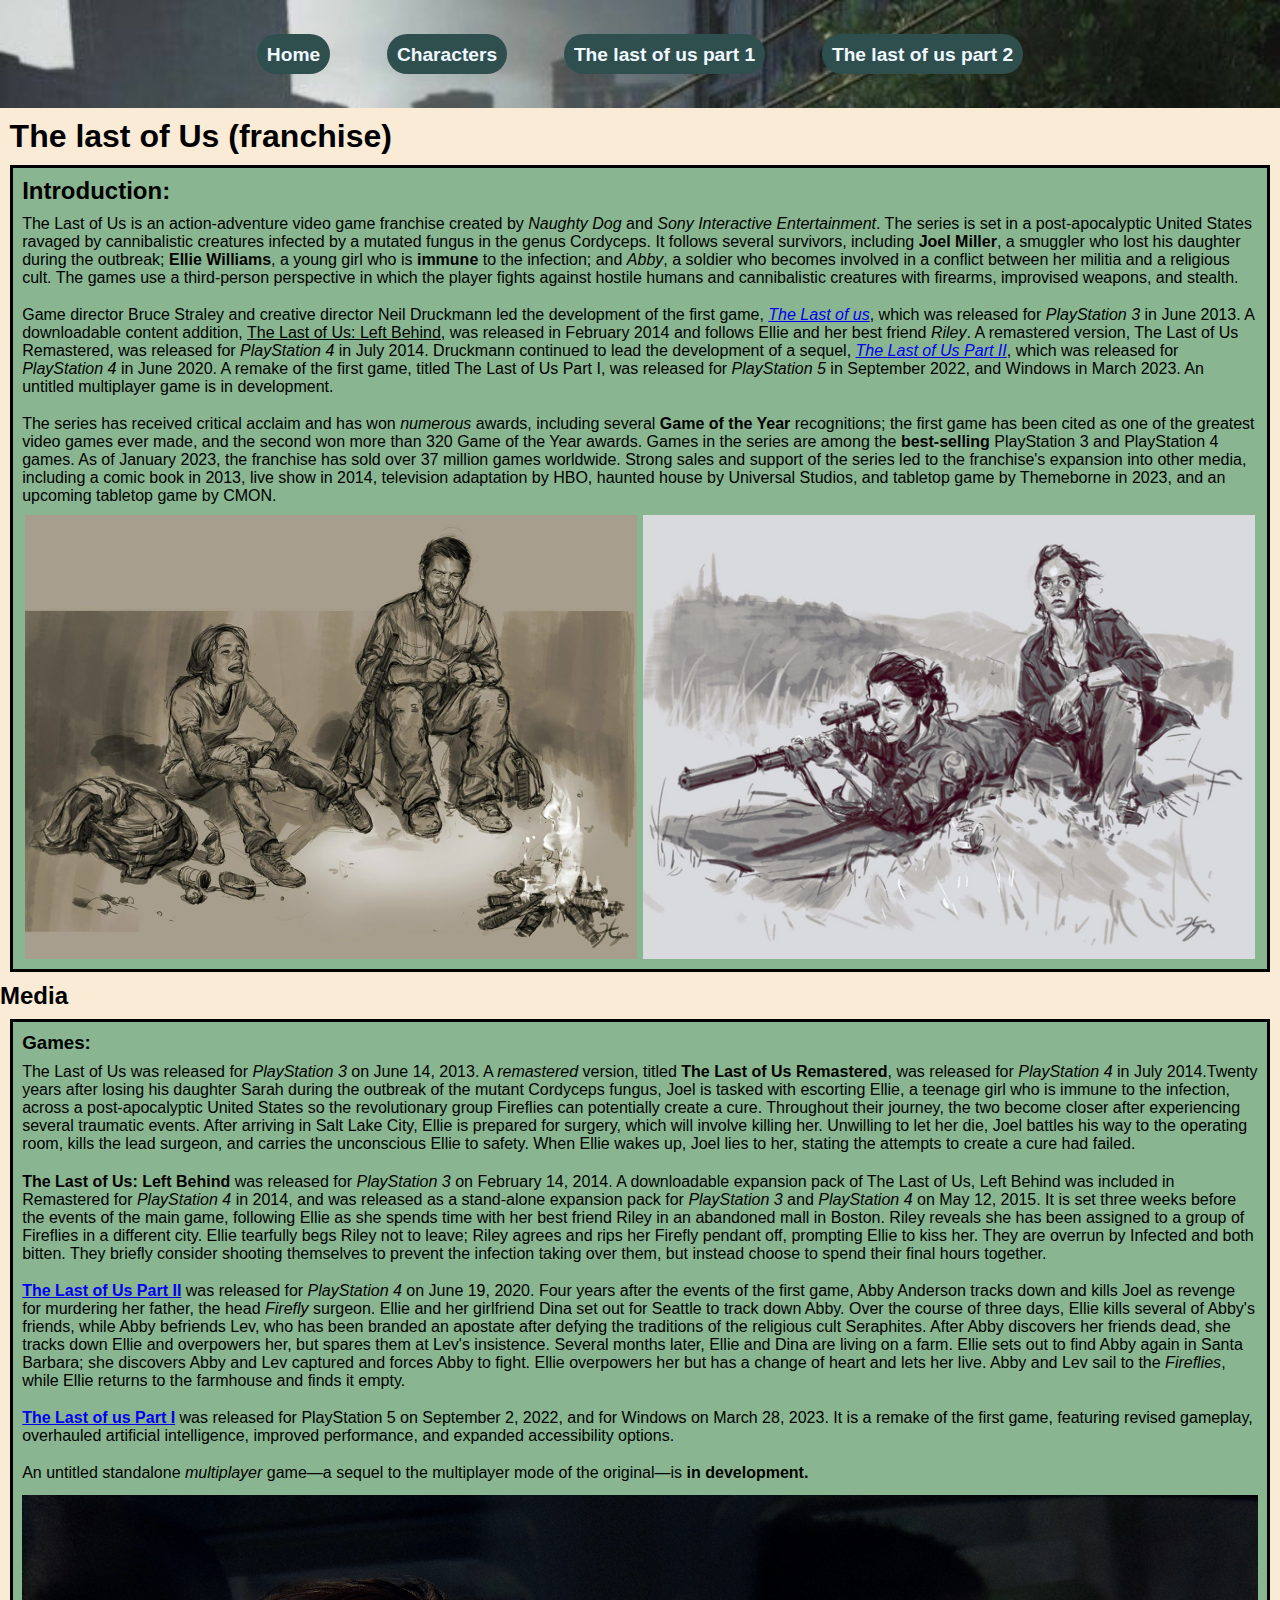
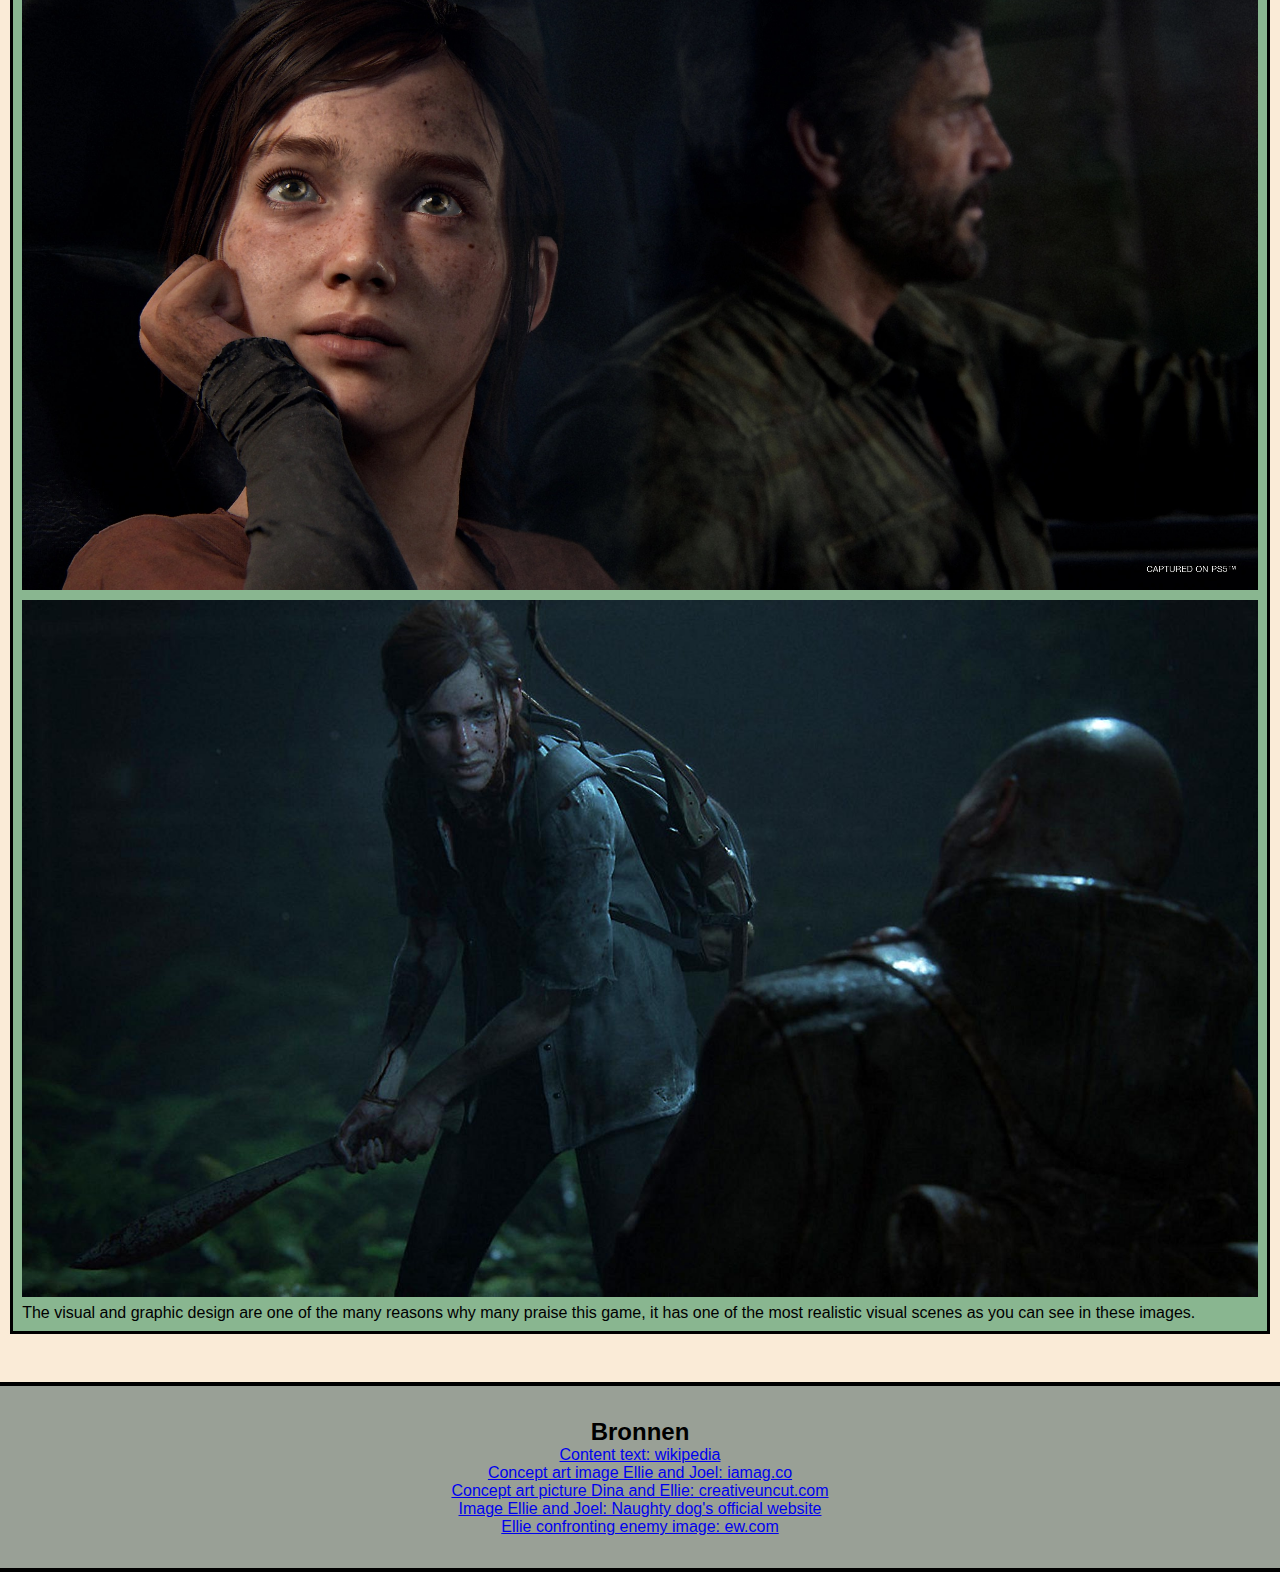
==== commit 62baa17f: "last changes" ====
--- a/index.html
+++ b/index.html
@@ -1,3 +1,6 @@
+<!-- link van de website live: https://mariekejd.github.io/the-last-of-us-franchise/ -->
+<!-- gekozen voor Google Chrome als browser -->
+
 <!DOCTYPE html>
 <html lang="en">
 <head>
@@ -27,8 +30,6 @@
     
     <h1> The last of Us (franchise)</h1>
 
-
-
 <section>
 
     <h2>Introduction:</h2>
@@ -54,10 +55,12 @@
             <p><a href="tlou2.html"><strong>The Last of Us Part II</strong></a> was released for <em>PlayStation 4</em> on June 19, 2020. Four years after the events of the first game, Abby Anderson tracks down and kills Joel as revenge for murdering her father, the head <em>Firefly</em> surgeon. Ellie and her girlfriend Dina set out for Seattle to track down Abby. Over the course of three days, Ellie kills several of Abby's friends, while Abby befriends Lev, who has been branded an apostate after defying the traditions of the religious cult Seraphites. After Abby discovers her friends dead, she tracks down Ellie and overpowers her, but spares them at Lev's insistence. Several months later, Ellie and Dina are living on a farm. Ellie sets out to find Abby again in Santa Barbara; she discovers Abby and Lev captured and forces Abby to fight. Ellie overpowers her but has a change of heart and lets her live. Abby and Lev sail to the <em>Fireflies</em>, while Ellie returns to the farmhouse and finds it empty. </p>
             <p><a href="tlou1.html"><strong>The Last of us Part I</strong></a> was released for PlayStation 5 on September 2, 2022, and for Windows on March 28, 2023. It is a remake of the first game, featuring revised gameplay, overhauled artificial intelligence, improved performance, and expanded accessibility options.</p>
             <p>An untitled standalone <em>multiplayer</em> game—a sequel to the multiplayer mode of the original—is <strong>in development.</strong></p>
-    <div>
+
+    <figure>
         <img src="images/ellie_joel_car.jpeg" alt="Ellie and Joel in the car scene">
         <img src="images/Ellie_kill1.jpeg" alt="Ellie in confrontation with an enemy">
-    </div>
+        <figcaption>The visual and graphic design are one of the many reasons why many praise this game, it has one of the most realistic visual scenes as you can see in these images.</figcaption>
+    </figure>
 
 </section>
 
--- a/css-style/styles.css
+++ b/css-style/styles.css
@@ -37,6 +37,7 @@
     margin: 0.6em 0;
 }
 
+
 /* index.html of te wel homepage css*/
 
 nav ul li{
@@ -69,6 +70,8 @@
 
 .index section{
     background-color: rgba(46, 139, 86, 0.554);
+    display: flex;
+    flex-direction: column;
 }
 
 .index h1{
@@ -76,7 +79,6 @@
 }
 
 .index section:first-of-type img{
-    margin: 0.2em 0;
     max-width: 50%;
     padding: 0 .2em;
 }
@@ -86,21 +88,13 @@
 }
 
 .index div{
-    display: flex;
-    flex-wrap: wrap;
+    display:flex ;
 }
 
 .index section:last-of-type img{
    margin: 0.2em 0;
 }
 
-.index section{
-    display: flex;
-    flex-direction: column;
-    justify-content: space-between;
-}
-
-
 /* tweede pagina characters css*/
 
 .characters section{
@@ -116,7 +110,7 @@
 .characters section article{
     display: flex;
     flex-direction: column;
-    flex: 1 0 30em;
+    flex: 1 1 30em;
     justify-content: space-between;
 }
 
@@ -156,7 +150,8 @@
 }
 
 /* Ben er niet aan toegkomen om dit volgens de A11y 
-website te doen en om dit vervolgens te snappen */
+website te doen en om dit vervolgens te snappen, dus de h1 van de derde pagina heb
+ik zo op deze manier op zij laten schuiven. */
 
 .tlou1 section:first-of-type img{
     flex: 1 1 25em;
@@ -176,7 +171,7 @@
 }
 
 .tlou1 section:last-of-type img{
-    max-width: 50%;
+    width: 50%;
     padding: 0 .2em;
 }
 
@@ -191,7 +186,6 @@
     background-color: rgba(139, 93, 47, 0.665);
 }
 
-
 .tlou2 section img{
     max-width: 100%;
 }
@@ -200,12 +194,11 @@
     width: 100%;
 }
 
-figcaption{
-    width: fit-content;
-    background-color: rgba(139, 93, 47, 0.446);
-    font-weight: bold;
-    margin-bottom: .2em;
-    font-family: 'Times New Roman', Times, serif;
+.tlou2 figcaption{
+    font-style: italic;
+    margin: .2em 0;
+    background-color: antiquewhite;
+    border-radius: 0.2em;
 }
 
 .tlou2 div{
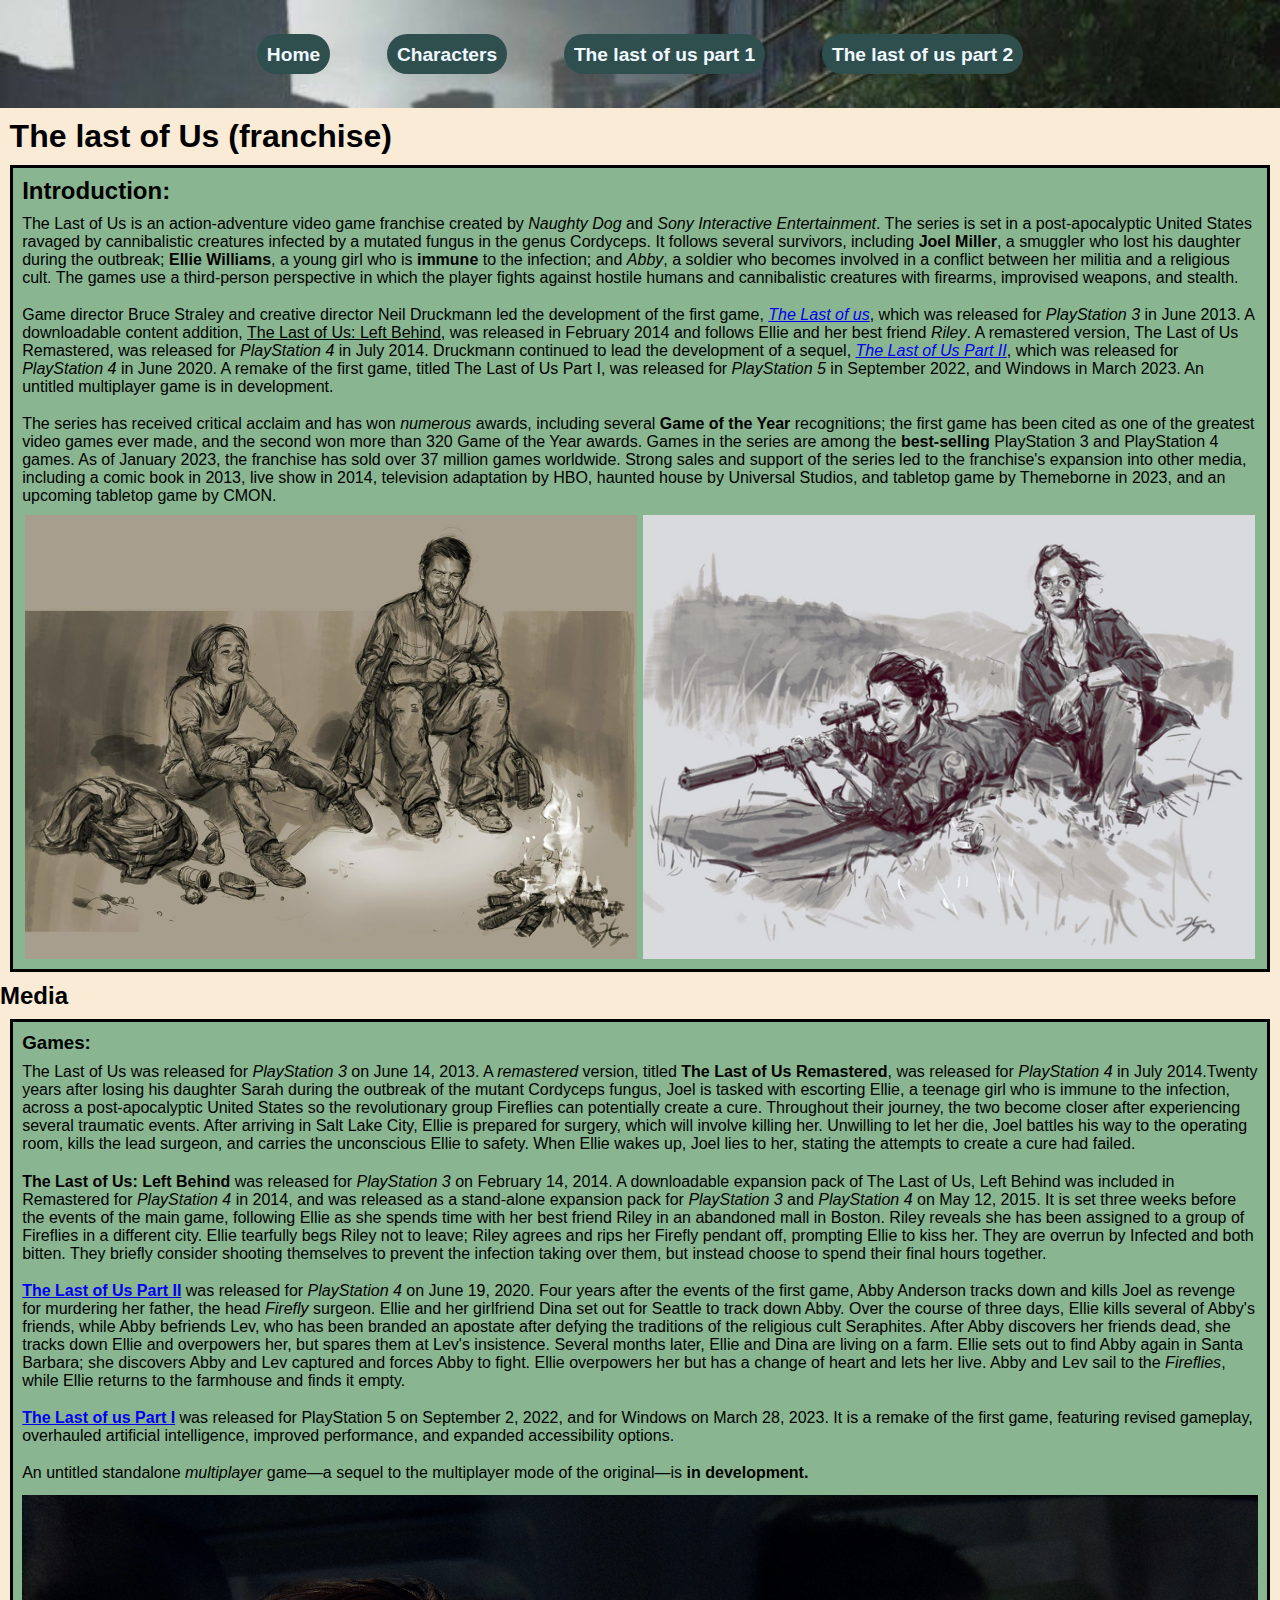
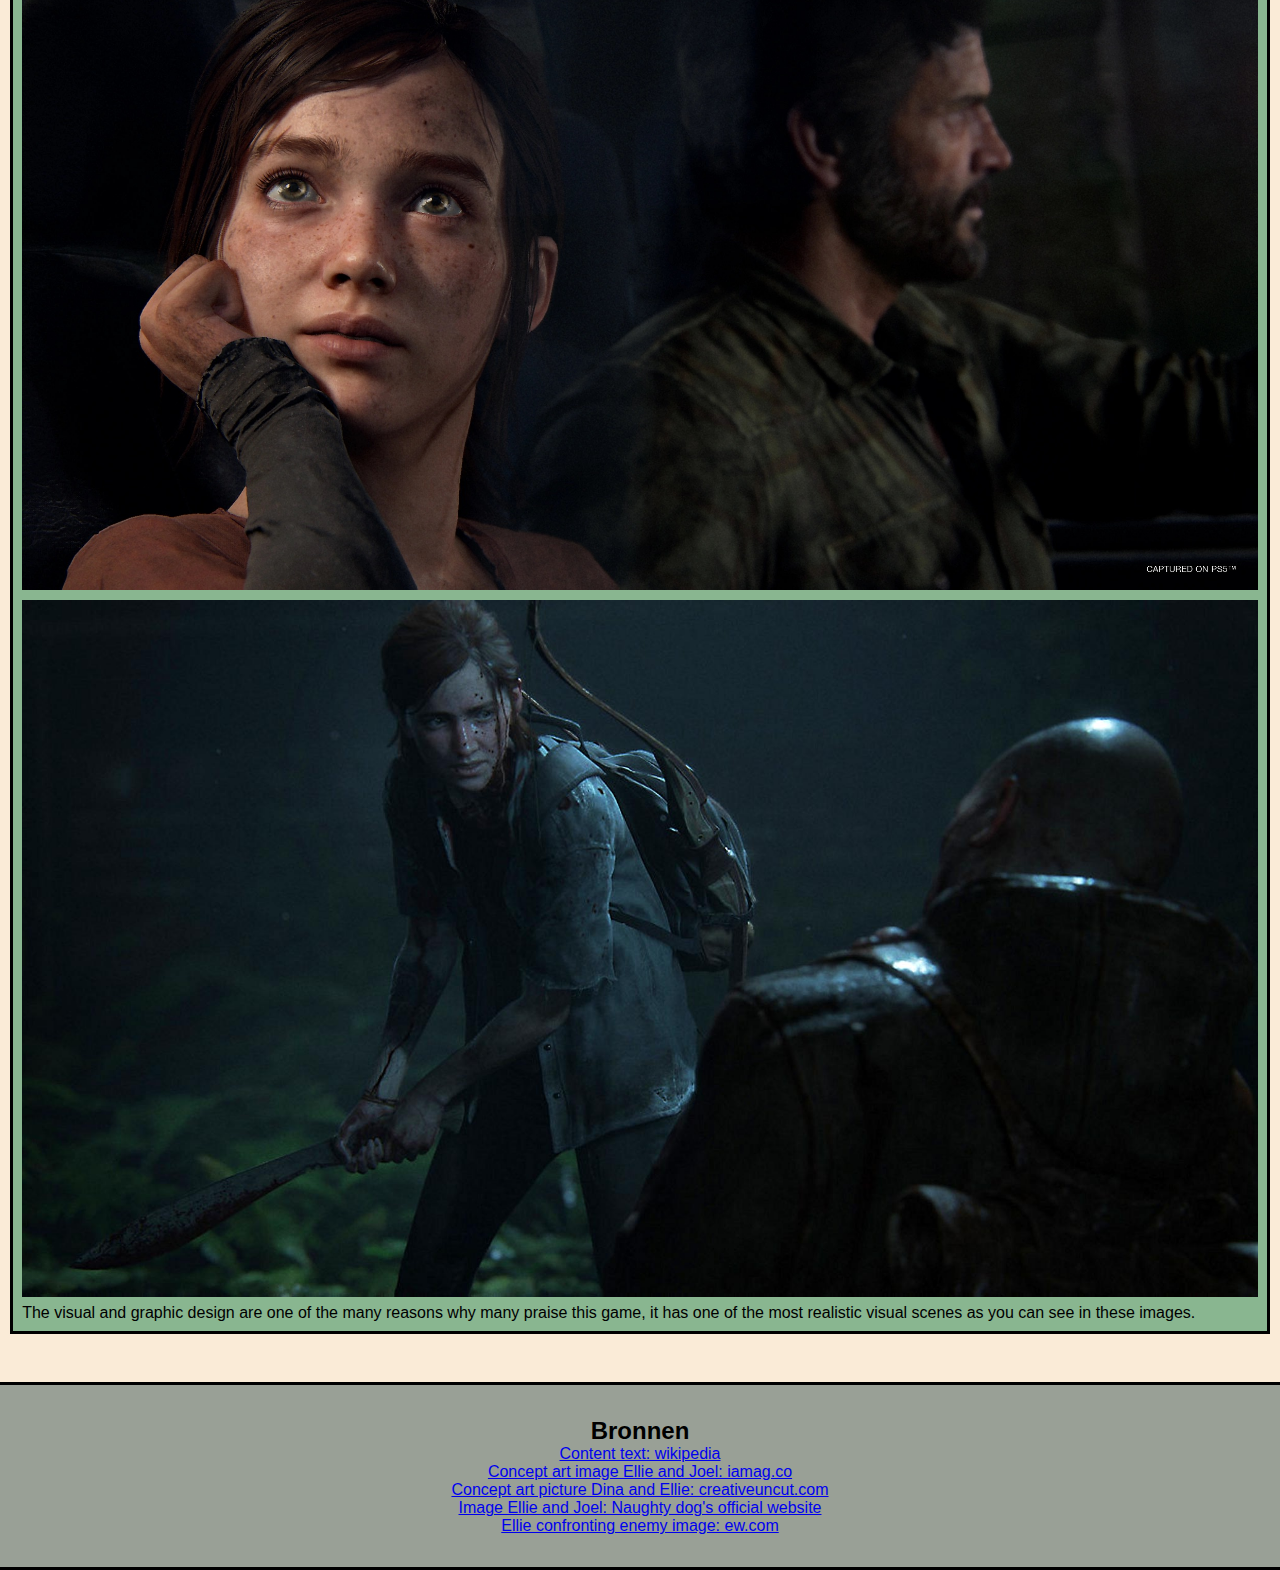
==== commit 6aa0f0c9: "lasttttt changes fr" ====
--- a/index.html
+++ b/index.html
@@ -46,7 +46,7 @@
 
 </section>
 
-    <h2>Media</h2>
+    <h2 class="media">Media</h2>
 
 <section>
         <h3>Games:</h3>
--- a/css-style/styles.css
+++ b/css-style/styles.css
@@ -19,8 +19,8 @@
 
 footer{
     background-color:rgba(47, 79, 79, 0.474);
-    border-top: 0.3em solid black;
-    border-bottom: 0.3em solid black;
+    border-top: 0.2em solid black;
+    border-bottom: 0.2em solid black;
     text-align: center;
     margin-top: 3em;
     padding: 2em 0;
